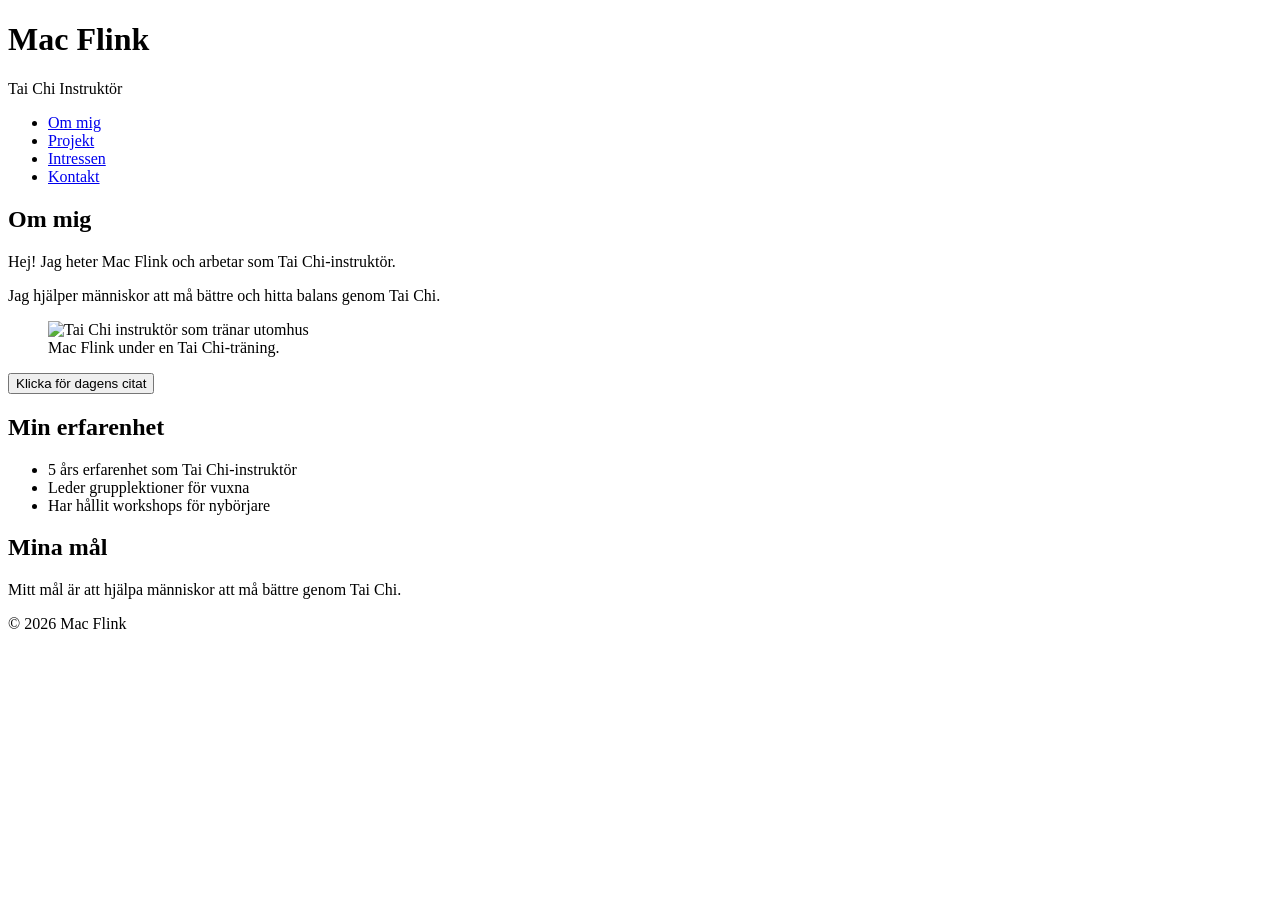
==== index.html @ 8d9d864d "Update index.html Finished Om mig page with BEM och even  js krokar" ====
<!DOCTYPE html>
<html lang="sv">

    <head>
    <meta charset="UTF-8">

    <meta
        name="viewport"
        content="width=device-width, initial-scale=1.0">

    <title>Mac Flink - Tai Chi Instruktör</title>

     <meta
        name="description"
        content="Digital portfolio för en Tai Chi instruktör">

         <link rel="stylesheet" href="style.css">
         <script src="js/script.js" defer></script>
</head>

<body>

    <header class="header">

    <h1 class="header__title">Mac Flink</h1>

   <p class="header__subtitle">Tai Chi Instruktör</p>

    <nav class="navigation" aria-label="Huvudmeny">

    <ul class="navigation__list">

    <li class="navigation__item">
        <a class="navigation__link" href="index.html">Om mig</a>
    </li>

    <li class="navigation__item">
        <a class="navigation__link" href="projekt.html">Projekt</a>
    </li>

    <li class="navigation__item">
        <a class="navigation__link" href="intresse.html">Intressen</a>
    </li>

    <li class="navigation__item">
        <a class="navigation__link" href="kontakts.html">Kontakt</a>
    </li>

</ul>

</nav>

</header>

<main>

   <section class="about">

    <h2 class="about__title">Om mig</h2>

    <p class="about__text">
        Hej! Jag heter Mac Flink och arbetar som
        Tai Chi-instruktör.
    </p>

    <p class="about__text">
        Jag hjälper människor att må bättre och hitta balans genom Tai Chi.
    </p>

     <figure class="about__figure">

        <img
           class="about__image"
            src="images/mac-flink.jpg"
            alt="Tai Chi instruktör som tränar utomhus">

        <figcaption class="about__caption">
            Mac Flink under en Tai Chi-träning.
        </figcaption>

    </figure>

    <button type="button" class="about__button" data-js-action="show-quote" data-quote="Harmoni i varje rörelse. Välkommen till min studio!">
    Klicka för dagens citat
</button>
<p class="about__quote" data-js-target="quote-output" aria-live="polite"></p>

</section>

    <section class="experience">

    <h2 class="experience__title">Min erfarenhet</h2>

    <ul class="experience__list">

        <li class="experience__item">5 års erfarenhet som Tai Chi-instruktör</li>

        <li class="experience__item">Leder grupplektioner för vuxna</li>

        <li class="experience__item">Har hållit workshops för nybörjare</li>

    </ul>

</section>

   <section class="goals">

    <h2 class="goals__title">Mina mål</h2>

    <p class="goals__text">
        Mitt mål är att hjälpa människor att må bättre genom Tai Chi.
    </p>

</section>

</main>

<footer class="footer">

    <p class="footer__text">
        © 2026 Mac Flink
    </p>

</footer>

</body>

</html>
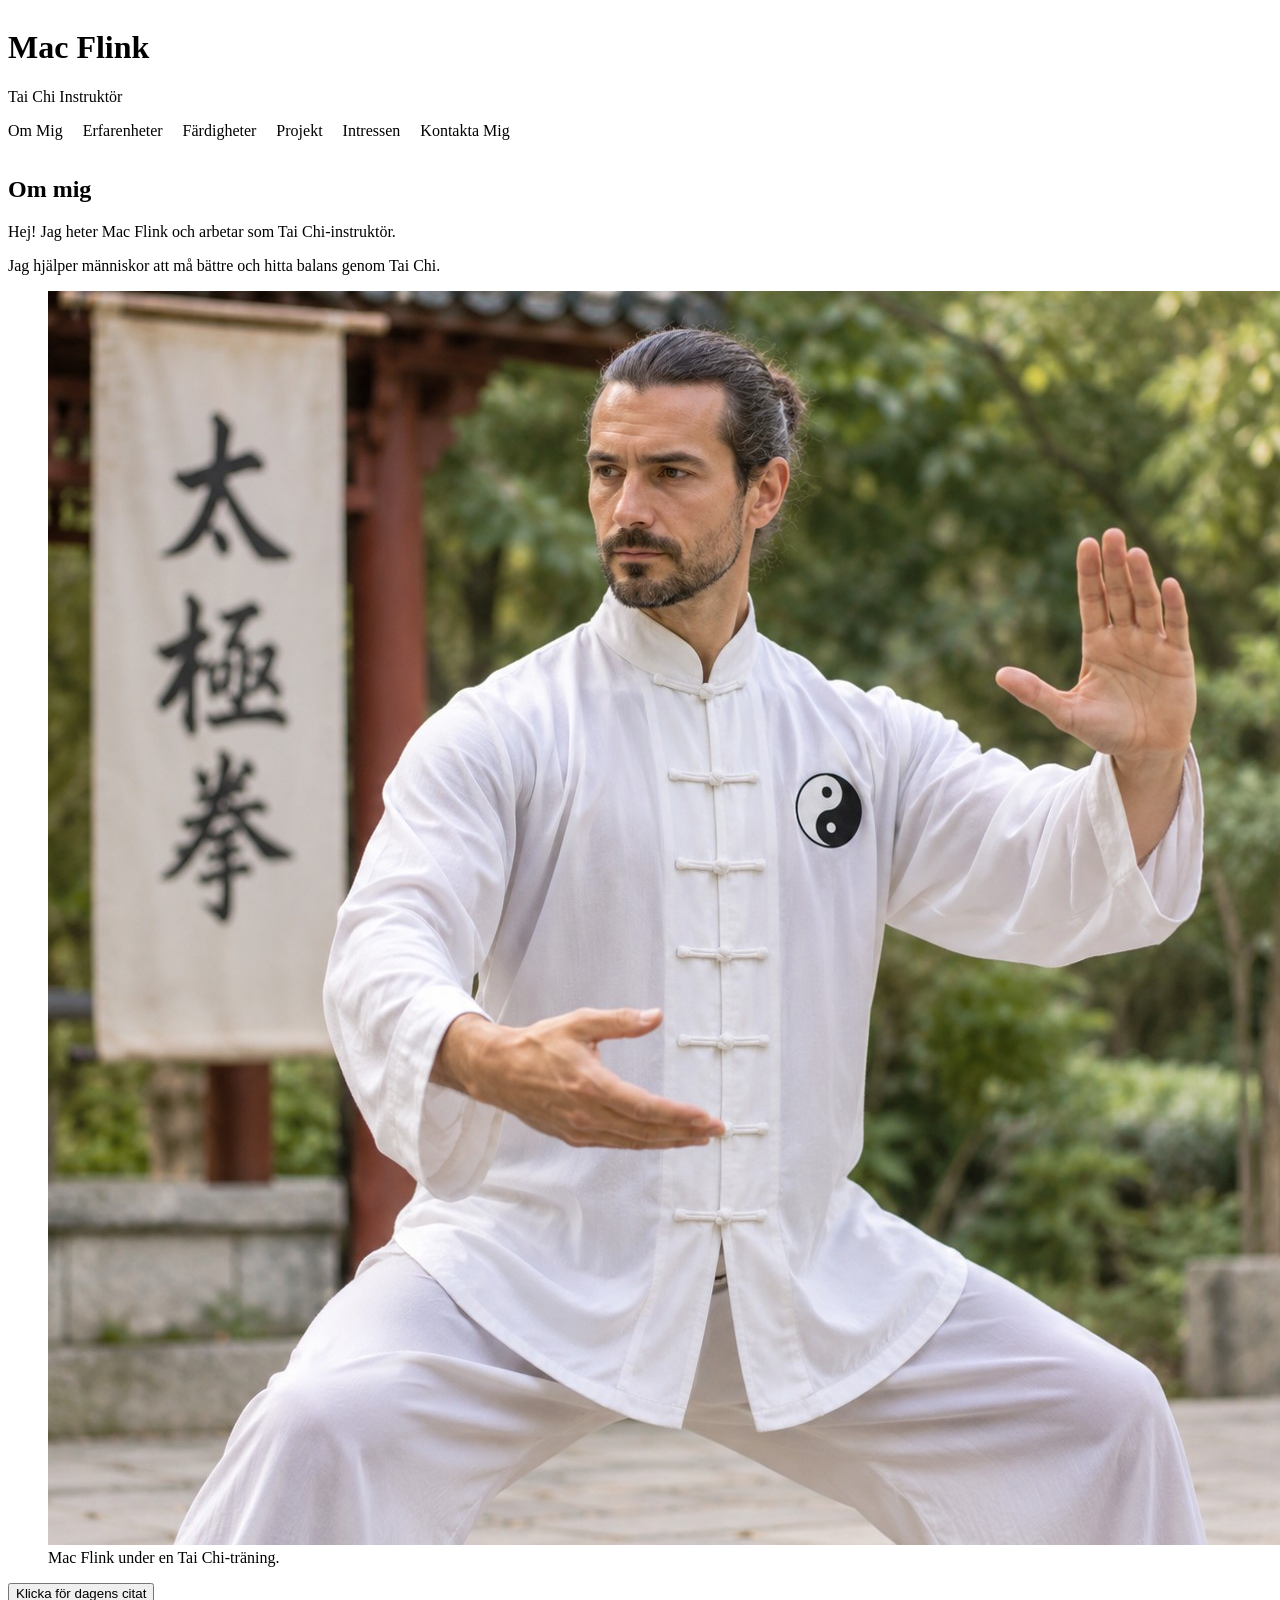
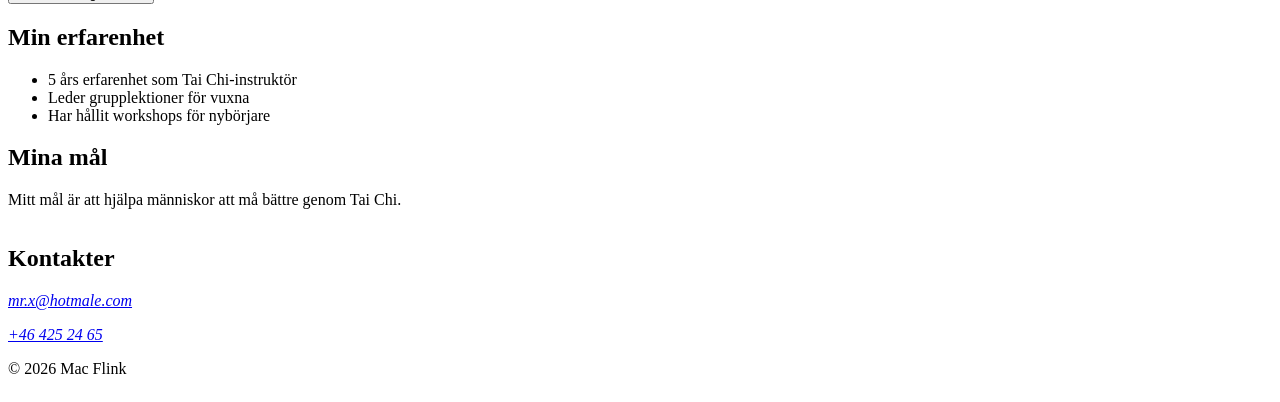
==== commit 928b2fd2: "fixade index så att det har rätt foot och nav Ändringar i index" ====
--- a/index.html
+++ b/index.html
@@ -1,127 +1,95 @@
 <!DOCTYPE html>
 <html lang="sv">
 
-    <head>
+<head>
     <meta charset="UTF-8">
 
-    <meta
-        name="viewport"
-        content="width=device-width, initial-scale=1.0">
+    <meta name="viewport" content="width=device-width, initial-scale=1.0">
 
     <title>Mac Flink - Tai Chi Instruktör</title>
 
-     <meta
-        name="description"
-        content="Digital portfolio för en Tai Chi instruktör">
+    <meta name="description" content="Digital portfolio för en Tai Chi instruktör">
 
-         <link rel="stylesheet" href="style.css">
-         <script src="js/script.js" defer></script>
+    <link rel="stylesheet" href="css/style.css">
+    <script src="script.js" defer></script>
 </head>
 
 <body>
 
     <header class="header">
 
-    <h1 class="header__title">Mac Flink</h1>
+        <h1 class="header__title">Mac Flink</h1>
 
-   <p class="header__subtitle">Tai Chi Instruktör</p>
+        <p class="header__subtitle">Tai Chi Instruktör</p>
 
-    <nav class="navigation" aria-label="Huvudmeny">
+        <!--Imports the header-->
+        <header id="site-header"></header>
 
-    <ul class="navigation__list">
+    </header>
 
-    <li class="navigation__item">
-        <a class="navigation__link" href="index.html">Om mig</a>
-    </li>
+    <main>
 
-    <li class="navigation__item">
-        <a class="navigation__link" href="projekt.html">Projekt</a>
-    </li>
+        <section class="about">
 
-    <li class="navigation__item">
-        <a class="navigation__link" href="intresse.html">Intressen</a>
-    </li>
+            <h2 class="about__title">Om mig</h2>
 
-    <li class="navigation__item">
-        <a class="navigation__link" href="kontakts.html">Kontakt</a>
-    </li>
+            <p class="about__text">
+                Hej! Jag heter Mac Flink och arbetar som
+                Tai Chi-instruktör.
+            </p>
 
-</ul>
+            <p class="about__text">
+                Jag hjälper människor att må bättre och hitta balans genom Tai Chi.
+            </p>
 
-</nav>
+            <figure class="about__figure">
 
-</header>
+                <img class="about__image" src="images/mac-flink.jpg" alt="Tai Chi instruktör som tränar utomhus">
 
-<main>
+                <figcaption class="about__caption">
+                    Mac Flink under en Tai Chi-träning.
+                </figcaption>
 
-   <section class="about">
+            </figure>
 
-    <h2 class="about__title">Om mig</h2>
+            <button type="button" class="about__button" data-js-action="show-quote"
+                data-quote="Harmoni i varje rörelse. Välkommen till min studio!">
+                Klicka för dagens citat
+            </button>
+            <p class="about__quote" data-js-target="quote-output" aria-live="polite"></p>
 
-    <p class="about__text">
-        Hej! Jag heter Mac Flink och arbetar som
-        Tai Chi-instruktör.
-    </p>
+        </section>
 
-    <p class="about__text">
-        Jag hjälper människor att må bättre och hitta balans genom Tai Chi.
-    </p>
+        <section class="experience">
 
-     <figure class="about__figure">
+            <h2 class="experience__title">Min erfarenhet</h2>
 
-        <img
-           class="about__image"
-            src="images/mac-flink.jpg"
-            alt="Tai Chi instruktör som tränar utomhus">
+            <ul class="experience__list">
 
-        <figcaption class="about__caption">
-            Mac Flink under en Tai Chi-träning.
-        </figcaption>
+                <li class="experience__item">5 års erfarenhet som Tai Chi-instruktör</li>
 
-    </figure>
+                <li class="experience__item">Leder grupplektioner för vuxna</li>
 
-    <button type="button" class="about__button" data-js-action="show-quote" data-quote="Harmoni i varje rörelse. Välkommen till min studio!">
-    Klicka för dagens citat
-</button>
-<p class="about__quote" data-js-target="quote-output" aria-live="polite"></p>
+                <li class="experience__item">Har hållit workshops för nybörjare</li>
 
-</section>
+            </ul>
 
-    <section class="experience">
+        </section>
 
-    <h2 class="experience__title">Min erfarenhet</h2>
+        <section class="goals">
 
-    <ul class="experience__list">
+            <h2 class="goals__title">Mina mål</h2>
 
-        <li class="experience__item">5 års erfarenhet som Tai Chi-instruktör</li>
+            <p class="goals__text">
+                Mitt mål är att hjälpa människor att må bättre genom Tai Chi.
+            </p>
 
-        <li class="experience__item">Leder grupplektioner för vuxna</li>
+        </section>
 
-        <li class="experience__item">Har hållit workshops för nybörjare</li>
+    </main>
 
-    </ul>
-
-</section>
-
-   <section class="goals">
-
-    <h2 class="goals__title">Mina mål</h2>
-
-    <p class="goals__text">
-        Mitt mål är att hjälpa människor att må bättre genom Tai Chi.
-    </p>
-
-</section>
-
-</main>
-
-<footer class="footer">
-
-    <p class="footer__text">
-        © 2026 Mac Flink
-    </p>
-
-</footer>
+    <!--Imports the footer-->
+  <footer class="footer" id="site-footer"></footer>
 
 </body>
 
--- a/css/style.css
+++ b/css/style.css
@@ -0,0 +1,20 @@
+/*/////////////////////////////////////
+//               Imports             //
+/////////////////////////////////////*/
+/*We import other css files here so we only need link to one css file*/
+@import url("navbar.css");
+@import url("footer.css");
+
+/*/////////////////////////////////////
+//                                   //
+/////////////////////////////////////*/
+/*These specific changes make the footer stay at the bottom*/
+body {
+    min-height: 100vh;
+    display: flex;
+    flex-direction: column;
+}
+
+main {
+    flex: 1;
+}
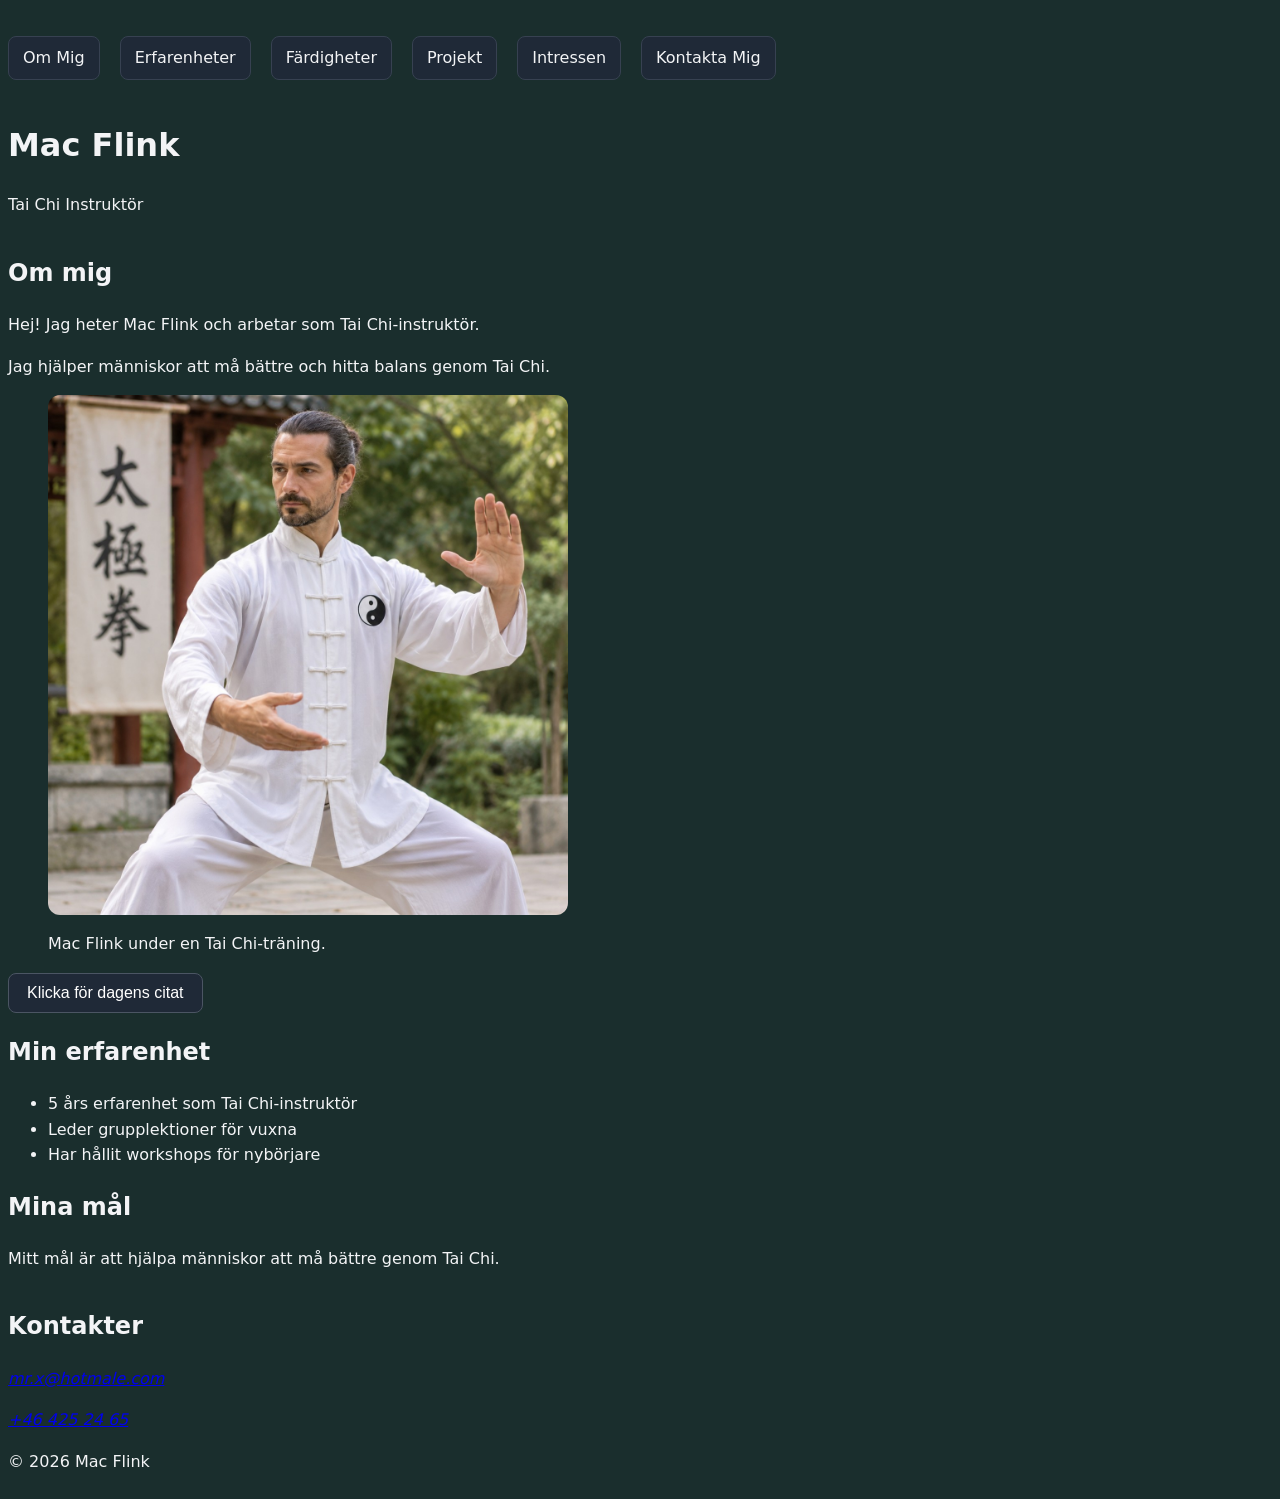
==== commit a0446193: "." ====
--- a/index.html
+++ b/index.html
@@ -1,96 +1,94 @@
-<!DOCTYPE html>
+<!doctype html>
 <html lang="sv">
+  <head>
+    <meta charset="UTF-8" />
 
-<head>
-    <meta charset="UTF-8">
-
-    <meta name="viewport" content="width=device-width, initial-scale=1.0">
+    <meta name="viewport" content="width=device-width, initial-scale=1.0" />
 
     <title>Mac Flink - Tai Chi Instruktör</title>
 
-    <meta name="description" content="Digital portfolio för en Tai Chi instruktör">
+    <meta
+      name="description"
+      content="Digital portfolio för en Tai Chi instruktör"
+    />
 
-    <link rel="stylesheet" href="css/style.css">
+    <link rel="stylesheet" href="css/style.css" />
     <script src="script.js" defer></script>
-</head>
+  </head>
 
-<body>
+  <body>
+    <header class="header">
+      <!--Imports the header-->
+      <div id="site-header"></div>
 
-    <header class="header">
+      <h1 class="header__title">Mac Flink</h1>
 
-        <h1 class="header__title">Mac Flink</h1>
-
-        <p class="header__subtitle">Tai Chi Instruktör</p>
-
-        <!--Imports the header-->
-        <header id="site-header"></header>
-
+      <p class="header__subtitle">Tai Chi Instruktör</p>
     </header>
 
     <main>
+      <section class="about">
+        <h2 class="about__title">Om mig</h2>
 
-        <section class="about">
+        <p class="about__text">
+          Hej! Jag heter Mac Flink och arbetar som Tai Chi-instruktör.
+        </p>
 
-            <h2 class="about__title">Om mig</h2>
+        <p class="about__text">
+          Jag hjälper människor att må bättre och hitta balans genom Tai Chi.
+        </p>
 
-            <p class="about__text">
-                Hej! Jag heter Mac Flink och arbetar som
-                Tai Chi-instruktör.
-            </p>
+        <figure class="about__figure">
+          <img
+            class="about__image"
+            src="images/mac-flink.jpg"
+            alt="Tai Chi instruktör som tränar utomhus"
+          />
 
-            <p class="about__text">
-                Jag hjälper människor att må bättre och hitta balans genom Tai Chi.
-            </p>
+          <figcaption class="about__caption">
+            Mac Flink under en Tai Chi-träning.
+          </figcaption>
+        </figure>
 
-            <figure class="about__figure">
+        <button
+          type="button"
+          class="about__button"
+          data-js-action="show-quote"
+          data-quote="Harmoni i varje rörelse. Välkommen till min studio!"
+        >
+          Klicka för dagens citat
+        </button>
+        <p
+          class="about__quote"
+          data-js-target="quote-output"
+          aria-live="polite"
+        ></p>
+      </section>
 
-                <img class="about__image" src="images/mac-flink.jpg" alt="Tai Chi instruktör som tränar utomhus">
+      <section class="experience">
+        <h2 class="experience__title">Min erfarenhet</h2>
 
-                <figcaption class="about__caption">
-                    Mac Flink under en Tai Chi-träning.
-                </figcaption>
+        <ul class="experience__list">
+          <li class="experience__item">
+            5 års erfarenhet som Tai Chi-instruktör
+          </li>
 
-            </figure>
+          <li class="experience__item">Leder grupplektioner för vuxna</li>
 
-            <button type="button" class="about__button" data-js-action="show-quote"
-                data-quote="Harmoni i varje rörelse. Välkommen till min studio!">
-                Klicka för dagens citat
-            </button>
-            <p class="about__quote" data-js-target="quote-output" aria-live="polite"></p>
+          <li class="experience__item">Har hållit workshops för nybörjare</li>
+        </ul>
+      </section>
 
-        </section>
+      <section class="goals">
+        <h2 class="goals__title">Mina mål</h2>
 
-        <section class="experience">
-
-            <h2 class="experience__title">Min erfarenhet</h2>
-
-            <ul class="experience__list">
-
-                <li class="experience__item">5 års erfarenhet som Tai Chi-instruktör</li>
-
-                <li class="experience__item">Leder grupplektioner för vuxna</li>
-
-                <li class="experience__item">Har hållit workshops för nybörjare</li>
-
-            </ul>
-
-        </section>
-
-        <section class="goals">
-
-            <h2 class="goals__title">Mina mål</h2>
-
-            <p class="goals__text">
-                Mitt mål är att hjälpa människor att må bättre genom Tai Chi.
-            </p>
-
-        </section>
-
+        <p class="goals__text">
+          Mitt mål är att hjälpa människor att må bättre genom Tai Chi.
+        </p>
+      </section>
     </main>
 
     <!--Imports the footer-->
-  <footer class="footer" id="site-footer"></footer>
-
-</body>
-
-</html>+    <footer class="footer" id="site-footer"></footer>
+  </body>
+</html>
--- a/css/style.css
+++ b/css/style.css
@@ -10,11 +10,102 @@
 /////////////////////////////////////*/
 /*These specific changes make the footer stay at the bottom*/
 body {
-    min-height: 100vh;
-    display: flex;
-    flex-direction: column;
+  min-height: 100vh;
+  display: flex;
+  flex-direction: column;
 }
 
 main {
-    flex: 1;
-}+  flex: 1;
+}
+.about__image {
+  display: block;
+  width: 100%;
+  max-width: 520px; /* lagom storlek på desktop, krymper på små skärmar */
+  height: auto; /* behåller proportionerna så Mac Flink inte blir utdragen */
+  border-radius: 12px;
+  margin: 16px 0;
+}
+
+.project-card__image {
+  display: block;
+  width: 100%;
+  max-width: 520px; /* lagom storlek på desktop, krymper på små skärmar */
+  height: auto; /* behåller proportionerna så Mac Flink inte blir utdragen */
+  border-radius: 12px;
+  margin: 16px 0;
+}
+
+body {
+  background-color: #1a2e2d; /* mörk bakgrund */
+  color: #f3f4f6; /* ljus text så allt syns */
+  font-family:
+    system-ui,
+    -apple-system,
+    sans-serif;
+  line-height: 1.6;
+}
+
+.about__button {
+  background-color: #1f2937;
+  color: #ffffff;
+  border: 1px solid #4b5563;
+  padding: 10px 18px;
+  border-radius: 8px;
+  cursor: pointer;
+  font-size: 1rem;
+  transition:
+    background-color 0.2s ease,
+    transform 0.2s ease,
+    border-color 0.2s ease;
+}
+
+.about__button:hover {
+  background-color: #374151; /* ljusare när musen är över */
+  border-color: #9ca3af;
+  transform: translateY(-2px); /* lyfter knappen pytelite */
+}
+
+nav {
+  display: flex;
+  flex-wrap: wrap;
+  gap: 10px;
+  margin-top: 12px;
+  margin-bottom: 24px;
+}
+
+nav a {
+  display: inline-block;
+  padding: 8px 14px;
+  background-color: #1f2937; /* bakgrundsfärg på knappen */
+  color: #f9fafb;
+  text-decoration: none;
+  border: 1px solid #374151;
+  border-radius: 8px;
+  font-weight: 500;
+  cursor: pointer;
+  transition:
+    background-color 0.2s ease,
+    transform 0.2s ease,
+    border-color 0.2s ease;
+}
+
+nav a:hover {
+  background-color: #374151; /* tydligare färg när musen är över */
+  border-color: #9ca3af;
+  transform: translateY(-2px); /* litet lyft så det känns som en knapp */
+}
+
+nav a:active {
+  transform: translateY(0); /* trycks ner när man klickar */
+}
+
+main a,
+main a:visited {
+  color: #ffffff;
+}
+
+.contact__link,
+.contact__link:visited {
+  color: #ffffff;
+}
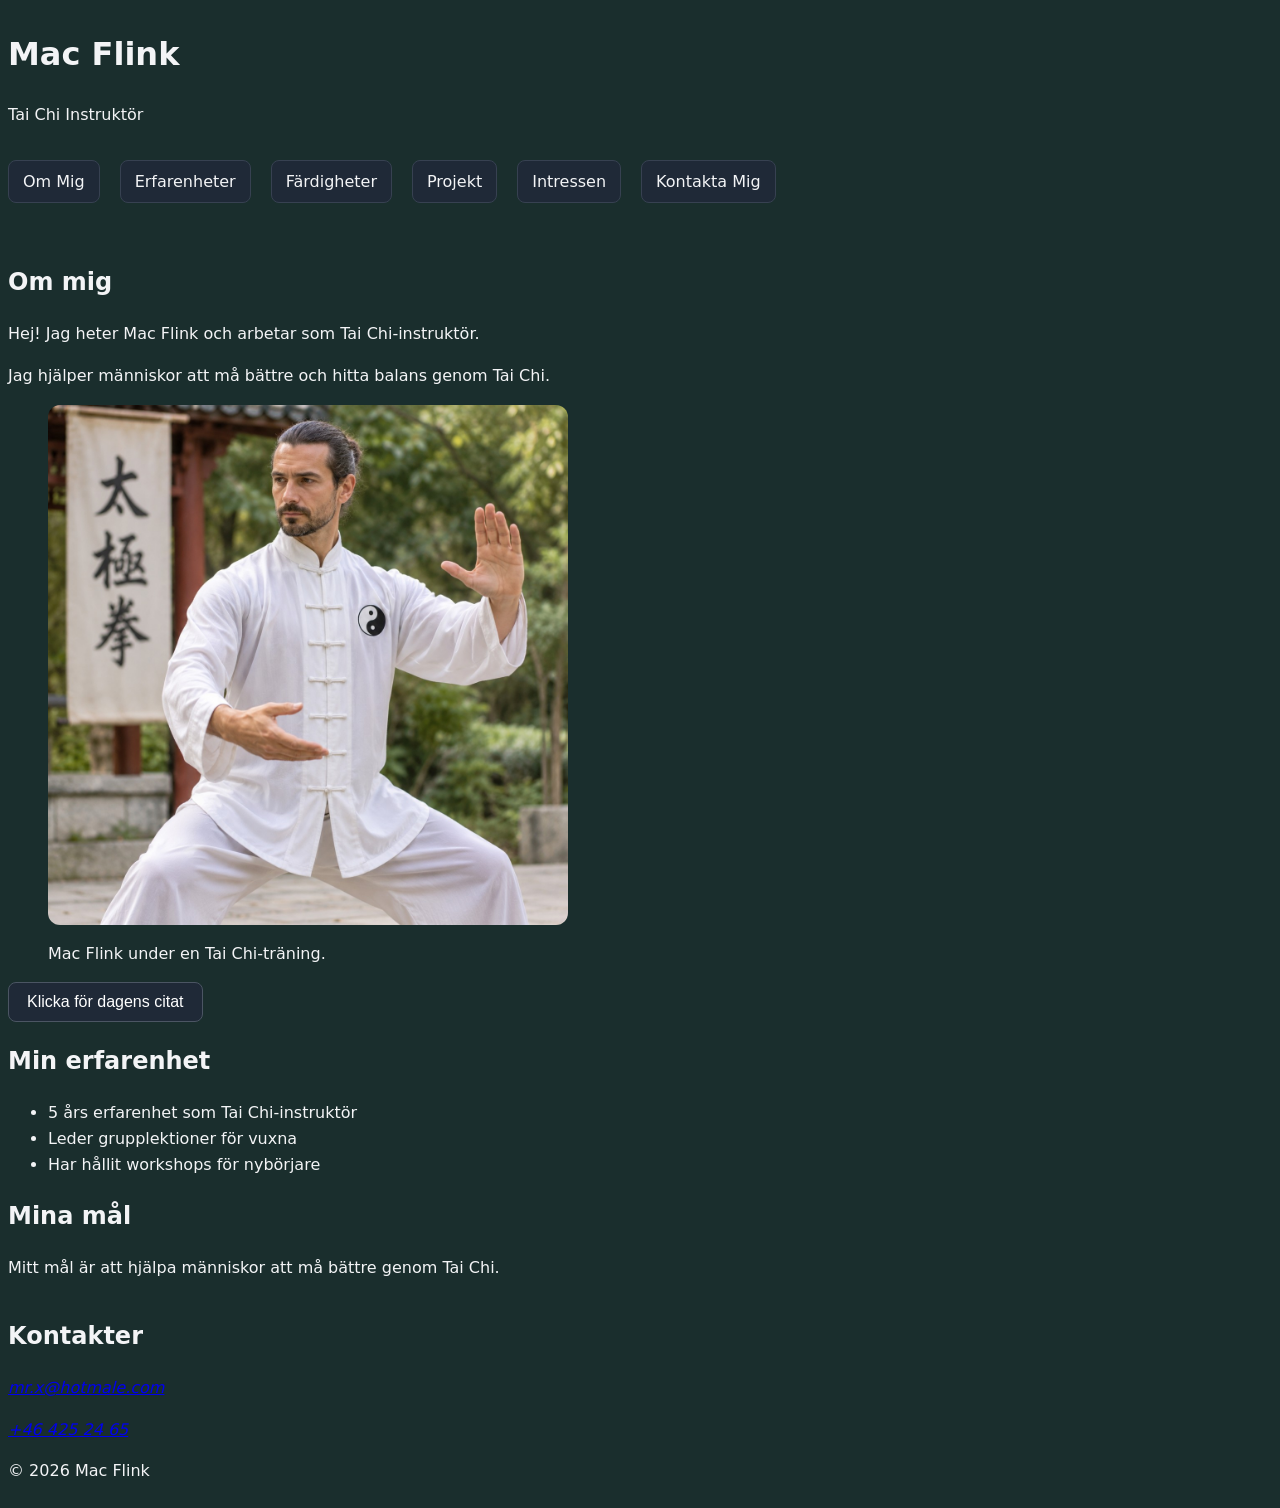
==== commit 9876257a: "Varianta mea buna si verificata" ====
--- a/index.html
+++ b/index.html
@@ -1,94 +1,96 @@
-<!doctype html>
+<!DOCTYPE html>
 <html lang="sv">
-  <head>
-    <meta charset="UTF-8" />
 
-    <meta name="viewport" content="width=device-width, initial-scale=1.0" />
+<head>
+    <meta charset="UTF-8">
+
+    <meta name="viewport" content="width=device-width, initial-scale=1.0">
 
     <title>Mac Flink - Tai Chi Instruktör</title>
 
-    <meta
-      name="description"
-      content="Digital portfolio för en Tai Chi instruktör"
-    />
+    <meta name="description" content="Digital portfolio för en Tai Chi instruktör">
 
-    <link rel="stylesheet" href="css/style.css" />
+    <link rel="stylesheet" href="css/style.css">
     <script src="script.js" defer></script>
-  </head>
+</head>
 
-  <body>
+<body>
+
     <header class="header">
-      <!--Imports the header-->
-      <div id="site-header"></div>
 
-      <h1 class="header__title">Mac Flink</h1>
+        <h1 class="header__title">Mac Flink</h1>
 
-      <p class="header__subtitle">Tai Chi Instruktör</p>
+        <p class="header__subtitle">Tai Chi Instruktör</p>
+
+        <!--Imports the header-->
+        <div id="site-header"></div>
+
     </header>
 
     <main>
-      <section class="about">
-        <h2 class="about__title">Om mig</h2>
 
-        <p class="about__text">
-          Hej! Jag heter Mac Flink och arbetar som Tai Chi-instruktör.
-        </p>
+        <section class="about">
 
-        <p class="about__text">
-          Jag hjälper människor att må bättre och hitta balans genom Tai Chi.
-        </p>
+            <h2 class="about__title">Om mig</h2>
 
-        <figure class="about__figure">
-          <img
-            class="about__image"
-            src="images/mac-flink.jpg"
-            alt="Tai Chi instruktör som tränar utomhus"
-          />
+            <p class="about__text">
+                Hej! Jag heter Mac Flink och arbetar som
+                Tai Chi-instruktör.
+            </p>
 
-          <figcaption class="about__caption">
-            Mac Flink under en Tai Chi-träning.
-          </figcaption>
-        </figure>
+            <p class="about__text">
+                Jag hjälper människor att må bättre och hitta balans genom Tai Chi.
+            </p>
 
-        <button
-          type="button"
-          class="about__button"
-          data-js-action="show-quote"
-          data-quote="Harmoni i varje rörelse. Välkommen till min studio!"
-        >
-          Klicka för dagens citat
-        </button>
-        <p
-          class="about__quote"
-          data-js-target="quote-output"
-          aria-live="polite"
-        ></p>
-      </section>
+            <figure class="about__figure">
 
-      <section class="experience">
-        <h2 class="experience__title">Min erfarenhet</h2>
+                <img class="about__image" src="images/mac-flink.jpg" alt="Tai Chi instruktör som tränar utomhus">
 
-        <ul class="experience__list">
-          <li class="experience__item">
-            5 års erfarenhet som Tai Chi-instruktör
-          </li>
+                <figcaption class="about__caption">
+                    Mac Flink under en Tai Chi-träning.
+                </figcaption>
 
-          <li class="experience__item">Leder grupplektioner för vuxna</li>
+            </figure>
 
-          <li class="experience__item">Har hållit workshops för nybörjare</li>
-        </ul>
-      </section>
+            <button type="button" class="about__button" data-js-action="show-quote"
+                data-quote="Harmoni i varje rörelse. Välkommen till min studio!">
+                Klicka för dagens citat
+            </button>
+            <p class="about__quote" data-js-target="quote-output" aria-live="polite"></p>
 
-      <section class="goals">
-        <h2 class="goals__title">Mina mål</h2>
+        </section>
 
-        <p class="goals__text">
-          Mitt mål är att hjälpa människor att må bättre genom Tai Chi.
-        </p>
-      </section>
+        <section class="experience">
+
+            <h2 class="experience__title">Min erfarenhet</h2>
+
+            <ul class="experience__list">
+
+                <li class="experience__item">5 års erfarenhet som Tai Chi-instruktör</li>
+
+                <li class="experience__item">Leder grupplektioner för vuxna</li>
+
+                <li class="experience__item">Har hållit workshops för nybörjare</li>
+
+            </ul>
+
+        </section>
+
+        <section class="goals">
+
+            <h2 class="goals__title">Mina mål</h2>
+
+            <p class="goals__text">
+                Mitt mål är att hjälpa människor att må bättre genom Tai Chi.
+            </p>
+
+        </section>
+
     </main>
 
     <!--Imports the footer-->
-    <footer class="footer" id="site-footer"></footer>
-  </body>
-</html>
+  <footer class="footer" id="site-footer"></footer>
+
+</body>
+
+</html>
